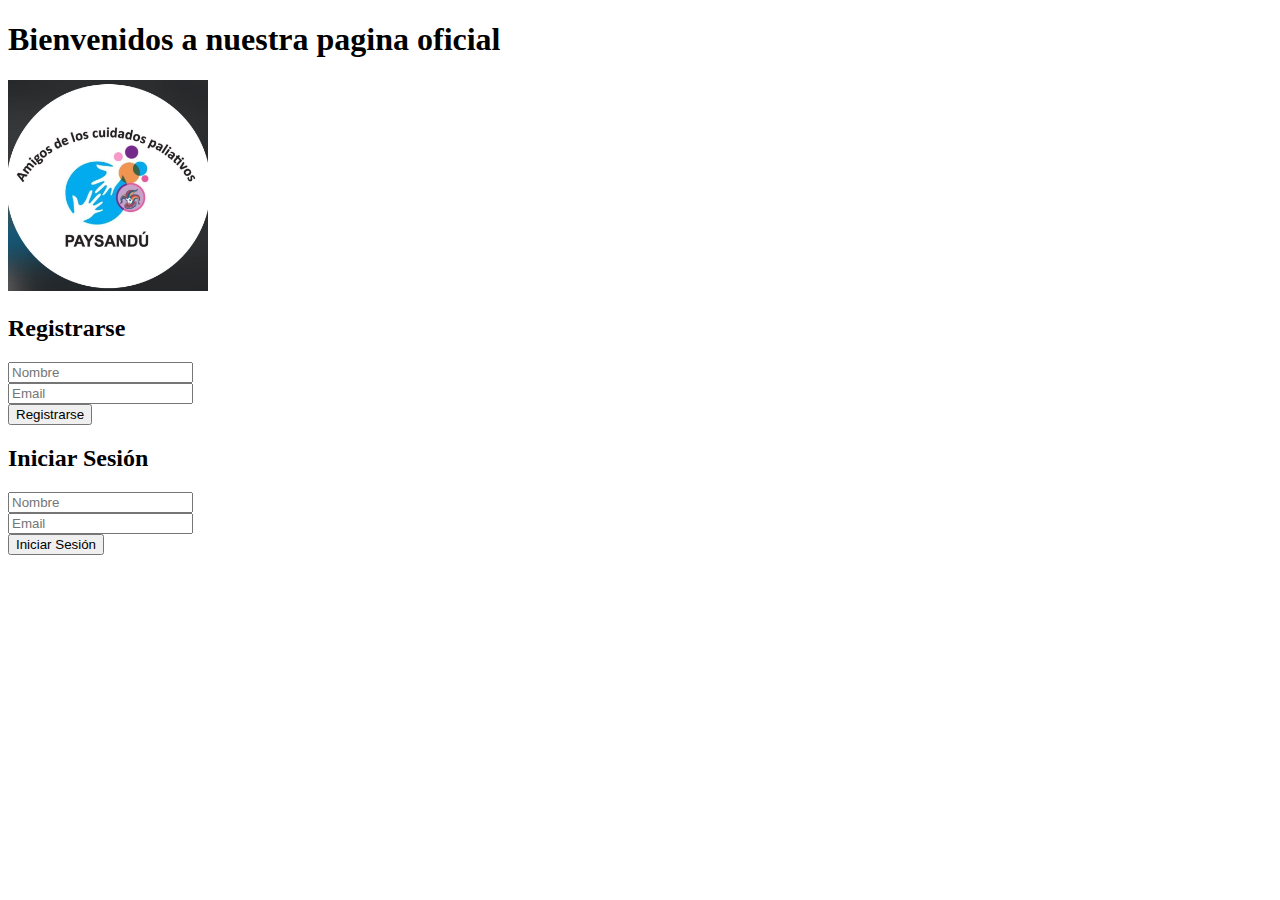
==== index.html @ 09c115ba "agregue una imagen al inicio de sesion" ====
<!DOCTYPE html>
<html lang="es">
<head>
    <meta charset="UTF-8">
    <meta name="viewport" content="width=device-width, initial-scale=1.0">
    <title>Registro e Inicio de Sesión</title>
    <link rel="stylesheet" href="style.css">
    <script src="script.js" defer></script>  
</head>
<body>
    
    <div class="container">
        <!-- Formulario de Registro -->
        <div id="registerForm" class="form-container">
            <h1> Bienvenidos a nuestra pagina oficial </h1>

            <img src="paliativos.jpg" width="200"/>
            <h2> Registrarse </h2>
            <form>
                <input type="text" id="registerName" placeholder="Nombre" required /><br>
                <input type="email" id="registerEmail" placeholder="Email" required /><br>
                <button type="submit">Registrarse</button>
            </form>
            <p id="registerMessage"></p>
        </div>

        <!-- Formulario de Inicio de Sesión -->
        <div id="loginForm" class="form-container">
            <h2>Iniciar Sesión</h2>
            <form>
                <input type="text" id="loginName" placeholder="Nombre" required /><br>
                <input type="email" id="loginEmail" placeholder="Email" required /><br>
                <button type="submit"> Iniciar Sesión </button>
            </form>
            <p id="loginMessage"></p>
        </div>
    </div>
</body>
</html>
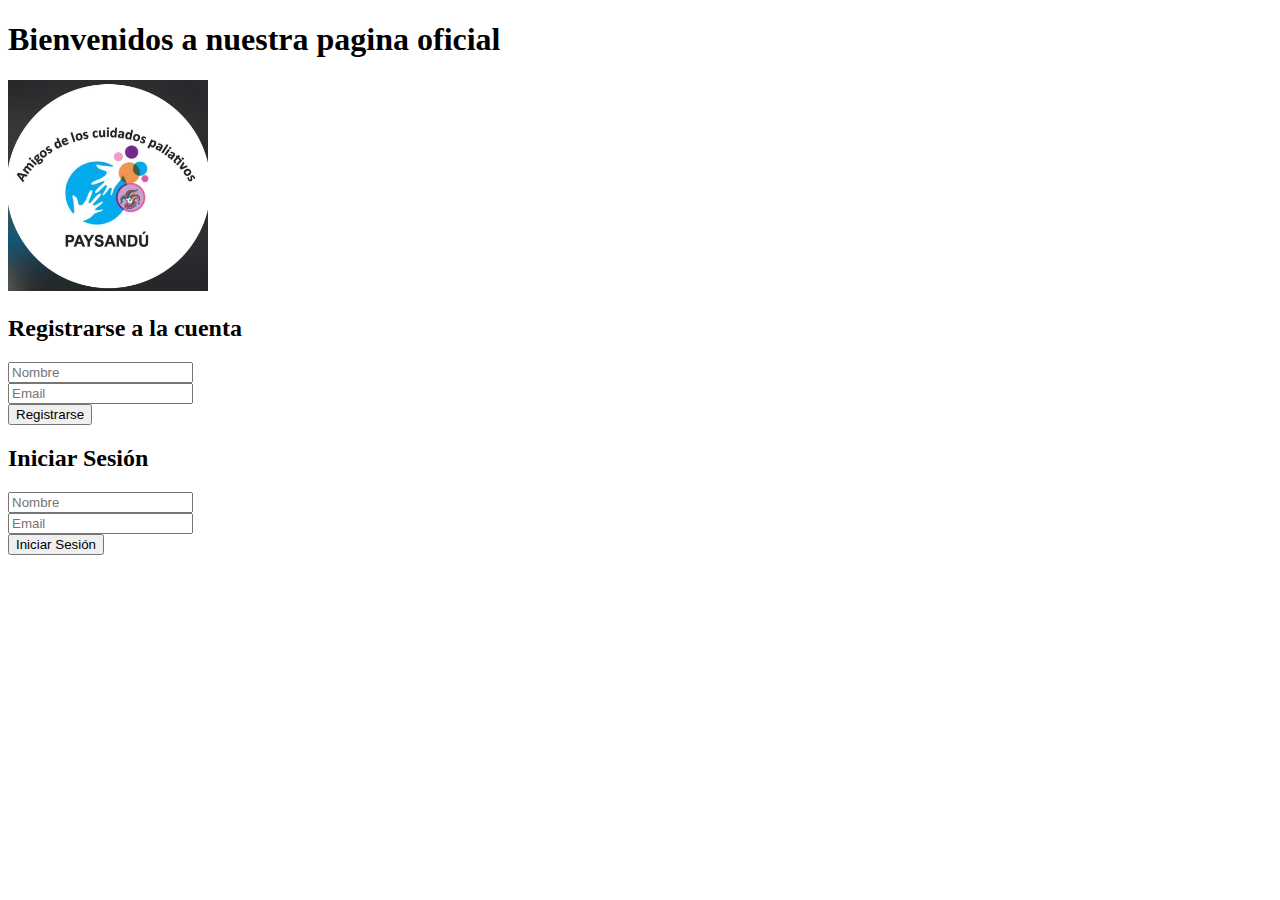
==== commit dcd14a7b: "mi primer commit" ====
--- a/index.html
+++ b/index.html
@@ -10,12 +10,12 @@
 <body>
     
     <div class="container">
-        <!-- Formulario de Registro -->
+        
         <div id="registerForm" class="form-container">
             <h1> Bienvenidos a nuestra pagina oficial </h1>
 
             <img src="paliativos.jpg" width="200"/>
-            <h2> Registrarse </h2>
+            <h2> Registrarse a la cuenta </h2>
             <form>
                 <input type="text" id="registerName" placeholder="Nombre" required /><br>
                 <input type="email" id="registerEmail" placeholder="Email" required /><br>
@@ -24,7 +24,6 @@
             <p id="registerMessage"></p>
         </div>
 
-        <!-- Formulario de Inicio de Sesión -->
         <div id="loginForm" class="form-container">
             <h2>Iniciar Sesión</h2>
             <form>
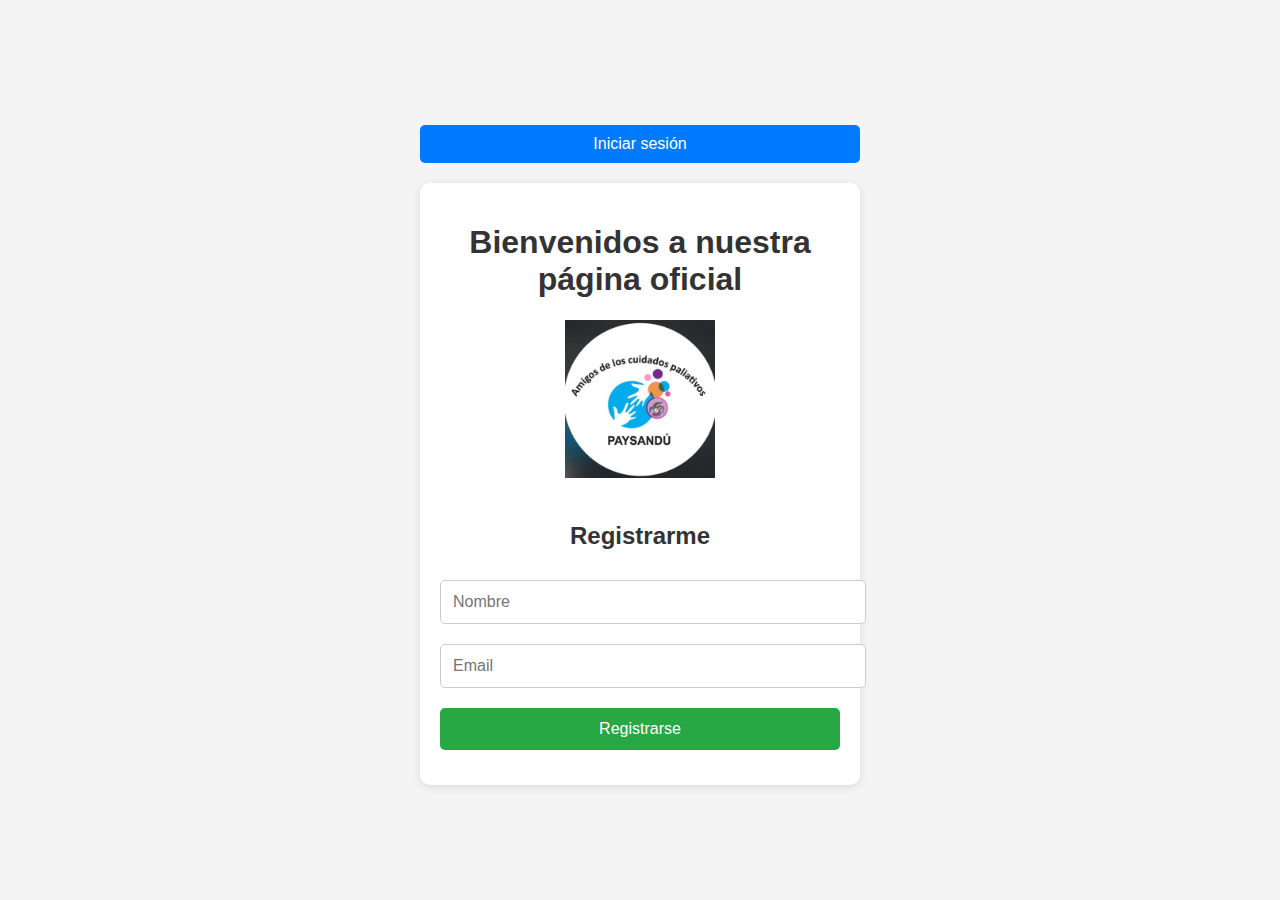
==== commit 7035be59: "realice un boton de inicio de sesion" ====
--- a/index.html
+++ b/index.html
@@ -4,19 +4,21 @@
     <meta charset="UTF-8">
     <meta name="viewport" content="width=device-width, initial-scale=1.0">
     <title>Registro e Inicio de Sesión</title>
-    <link rel="stylesheet" href="style.css">
+    <link rel="stylesheet" href="login.style.css">    
     <script src="script.js" defer></script>  
 </head>
 <body>
     
     <div class="container">
         
-        <div id="registerForm" class="form-container">
-            <h1> Bienvenidos a nuestra pagina oficial </h1>
+        <button id="toggleFormBtn">Iniciar sesión</button>
 
-            <img src="paliativos.jpg" width="200"/>
-            <h2> Registrarse a la cuenta </h2>
-            <form>
+        
+        <div id="registerForm" class="form-container active">
+            <h1>Bienvenidos a nuestra página oficial</h1>
+            <img src="paliativos.jpg" width="200" alt="Imagen">
+            <h2>Registrarme</h2>
+            <form id="registerFormElement">
                 <input type="text" id="registerName" placeholder="Nombre" required /><br>
                 <input type="email" id="registerEmail" placeholder="Email" required /><br>
                 <button type="submit">Registrarse</button>
@@ -24,15 +26,16 @@
             <p id="registerMessage"></p>
         </div>
 
+        
         <div id="loginForm" class="form-container">
             <h2>Iniciar Sesión</h2>
-            <form>
+            <form id="loginFormElement">
                 <input type="text" id="loginName" placeholder="Nombre" required /><br>
                 <input type="email" id="loginEmail" placeholder="Email" required /><br>
-                <button type="submit"> Iniciar Sesión </button>
+                <button type="submit">Iniciar sesión</button>
             </form>
             <p id="loginMessage"></p>
         </div>
     </div>
 </body>
-</html>+</html>
--- a/login.style.css
+++ b/login.style.css
@@ -0,0 +1,91 @@
+
+body {
+    font-family: 'Arial', sans-serif;
+    margin: 0;
+    padding: 0;
+    background-color: #f4f4f4;
+    display: flex;
+    justify-content: center;
+    align-items: center;
+    height: 100vh;
+    flex-direction: column;
+}
+
+h1, h2 {
+    text-align: center;
+    color: #333;
+}
+
+#toggleFormBtn {
+    background-color: #007bff;
+    color: white;
+    padding: 10px 20px;
+    border: none;
+    border-radius: 5px;
+    cursor: pointer;
+    margin-bottom: 20px;
+    transition: background-color 0.3s ease;
+}
+
+#toggleFormBtn:hover {
+    background-color: #0056b3;
+}
+
+
+.form-container {
+    width: 100%;
+    max-width: 400px;
+    background-color: #fff;
+    padding: 20px;
+    border-radius: 10px;
+    box-shadow: 0 2px 10px rgba(0, 0, 0, 0.1);
+    text-align: center;
+    display: none; 
+}
+
+.form-container.active {
+    display: block; 
+}
+
+img {
+    width: 150px;
+    margin-bottom: 20px;
+}
+
+
+input {
+    width: 100%;
+    padding: 12px;
+    margin: 10px 0;
+    border: 1px solid #ccc;
+    border-radius: 5px;
+    font-size: 16px;
+}
+
+button {
+    width: 100%;
+    padding: 12px;
+    background-color: #28a745;
+    color: white;
+    border: none;
+    border-radius: 5px;
+    cursor: pointer;
+    font-size: 16px;
+    margin-top: 10px;
+}
+
+button:hover {
+    background-color: #218838;
+}
+
+button:active {
+    background-color: #1e7e34;
+}
+
+
+#registerMessage, #loginMessage {
+    margin-top: 15px;
+    color: red;
+    font-size: 14px;
+    text-align: center;
+}
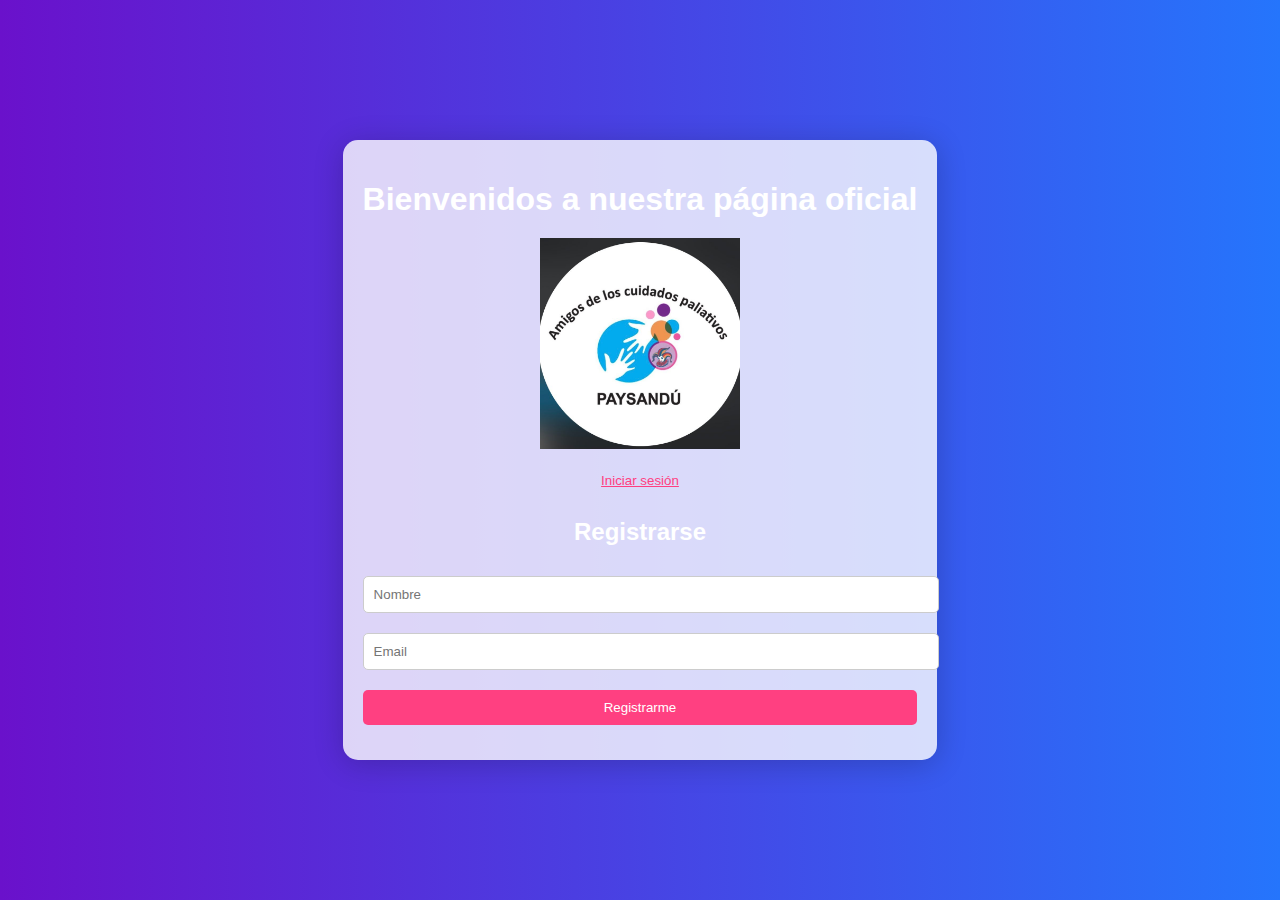
==== commit 255419a4: "agregue la primera foto en el catalogo" ====
--- a/index.html
+++ b/index.html
@@ -4,38 +4,49 @@
     <meta charset="UTF-8">
     <meta name="viewport" content="width=device-width, initial-scale=1.0">
     <title>Registro e Inicio de Sesión</title>
-    <link rel="stylesheet" href="login.style.css">    
-    <script src="script.js" defer></script>  
+    <link rel="stylesheet" href="login.style.css">
+    <script src="script.js" defer></script>
 </head>
 <body>
-    
     <div class="container">
+        <h1>Bienvenidos a nuestra página oficial</h1>
+        <img src="paliativos.jpg" width="200" alt="Imagen de Bienvenida">
         
         <button id="toggleFormBtn">Iniciar sesión</button>
 
-        
         <div id="registerForm" class="form-container active">
-            <h1>Bienvenidos a nuestra página oficial</h1>
-            <img src="paliativos.jpg" width="200" alt="Imagen">
-            <h2>Registrarme</h2>
+            <h2>Registrarse</h2>
             <form id="registerFormElement">
-                <input type="text" id="registerName" placeholder="Nombre" required /><br>
-                <input type="email" id="registerEmail" placeholder="Email" required /><br>
-                <button type="submit">Registrarse</button>
+                <input type="text" id="registerName" placeholder="Nombre" required />
+                <input type="email" id="registerEmail" placeholder="Email" required />
+                <button type="submit">Registrarme</button>
             </form>
             <p id="registerMessage"></p>
         </div>
 
-        
         <div id="loginForm" class="form-container">
             <h2>Iniciar Sesión</h2>
             <form id="loginFormElement">
-                <input type="text" id="loginName" placeholder="Nombre" required /><br>
-                <input type="email" id="loginEmail" placeholder="Email" required /><br>
-                <button type="submit">Iniciar sesión</button>
+                <input type="text" id="loginName" placeholder="Nombre" required />
+                <input type="email" id="loginEmail" placeholder="Email" required />
+
+                <div class="gender-selection">
+                    <label>
+                        <input type="radio" name="gender" value="masculino" required />
+                        Masculino
+                    </label>
+                    <label>
+                        <input type="radio" name="gender" value="femenino" required />
+                        Femenino
+                    </label>
+                </div>
+
+                <button type="submit">Iniciar Sesión</button>
             </form>
             <p id="loginMessage"></p>
         </div>
     </div>
 </body>
 </html>
+
+
--- a/login.style.css
+++ b/login.style.css
@@ -1,45 +1,30 @@
-
 body {
     font-family: 'Arial', sans-serif;
     margin: 0;
     padding: 0;
-    background-color: #f4f4f4;
+    background: linear-gradient(to right, #6a11cb, #2575fc); 
     display: flex;
     justify-content: center;
     align-items: center;
     height: 100vh;
-    flex-direction: column;
+    color: #fff; 
 }
 
-h1, h2 {
+.container {
     text-align: center;
-    color: #333;
+    background-color: rgba(255, 255, 255, 0.8); 
+    border-radius: 15px;
+    padding: 20px;
+    box-shadow: 0 4px 30px rgba(0, 0, 0, 0.2);
 }
 
-#toggleFormBtn {
-    background-color: #007bff;
-    color: white;
-    padding: 10px 20px;
-    border: none;
-    border-radius: 5px;
-    cursor: pointer;
+h1 {
     margin-bottom: 20px;
-    transition: background-color 0.3s ease;
 }
-
-#toggleFormBtn:hover {
-    background-color: #0056b3;
-}
-
 
 .form-container {
     width: 100%;
-    max-width: 400px;
-    background-color: #fff;
-    padding: 20px;
-    border-radius: 10px;
-    box-shadow: 0 2px 10px rgba(0, 0, 0, 0.1);
-    text-align: center;
+    margin-top: 20px;
     display: none; 
 }
 
@@ -47,45 +32,146 @@
     display: block; 
 }
 
-img {
-    width: 150px;
-    margin-bottom: 20px;
-}
-
-
 input {
     width: 100%;
-    padding: 12px;
+    padding: 10px;
     margin: 10px 0;
     border: 1px solid #ccc;
     border-radius: 5px;
-    font-size: 16px;
+    transition: border-color 0.3s;
+}
+
+input:focus {
+    border-color: #6a11cb; 
+    outline: none; 
 }
 
 button {
     width: 100%;
-    padding: 12px;
-    background-color: #28a745;
+    padding: 10px;
+    background-color: #ff4081; 
     color: white;
     border: none;
     border-radius: 5px;
     cursor: pointer;
-    font-size: 16px;
     margin-top: 10px;
+    transition: background-color 0.3s; 
 }
 
 button:hover {
-    background-color: #218838;
+    background-color: #f50057; 
 }
-
-button:active {
-    background-color: #1e7e34;
-}
-
 
 #registerMessage, #loginMessage {
     margin-top: 15px;
-    color: red;
+    color: #d9534f; 
     font-size: 14px;
+}
+
+#toggleFormBtn {
+    background-color: transparent;
+    color: #ff4081; 
+    border: none;
+    cursor: pointer;
+    margin-top: 10px;
+    text-decoration: underline; 
+}
+
+#toggleFormBtn:hover {
+    color: #f50057; 
+}
+
+body {
+    font-family: 'Arial', sans-serif;
+    margin: 0;
+    padding: 0;
+    background: linear-gradient(to right, #6a11cb, #2575fc);
+    display: flex;
+    justify-content: center;
+    align-items: center;
+    height: 100vh;
+    color: #fff;
+}
+
+.container {
     text-align: center;
+    background-color: rgba(255, 255, 255, 0.8);
+    border-radius: 15px;
+    padding: 20px;
+    box-shadow: 0 4px 30px rgba(0, 0, 0, 0.2);
 }
+
+h1 {
+    margin-bottom: 20px;
+}
+
+.form-container {
+    width: 100%;
+    margin-top: 20px;
+    display: none; 
+}
+
+.form-container.active {
+    display: block; 
+}
+
+input {
+    width: 100%;
+    padding: 10px;
+    margin: 10px 0;
+    border: 1px solid #ccc;
+    border-radius: 5px;
+    transition: border-color 0.3s;
+}
+
+input:focus {
+    border-color: #6a11cb;
+    outline: none;
+}
+
+button {
+    width: 100%;
+    padding: 10px;
+    background-color: #ff4081;
+    color: white;
+    border: none;
+    border-radius: 5px;
+    cursor: pointer;
+    margin-top: 10px;
+    transition: background-color 0.3s;
+}
+
+button:hover {
+    background-color: #f50057;
+}
+
+.gender-selection {
+    display: flex;
+    justify-content: center;
+    margin: 10px 0;
+}
+
+.gender-selection label {
+    margin: 0 15px;
+    color: #333; 
+}
+
+#registerMessage, #loginMessage {
+    margin-top: 15px;
+    color: #d9534f;
+    font-size: 14px;
+}
+
+#toggleFormBtn {
+    background-color: transparent;
+    color: #ff4081;
+    border: none;
+    cursor: pointer;
+    margin-top: 10px;
+    text-decoration: underline;
+}
+
+#toggleFormBtn:hover {
+    color: #f50057;
+}
+
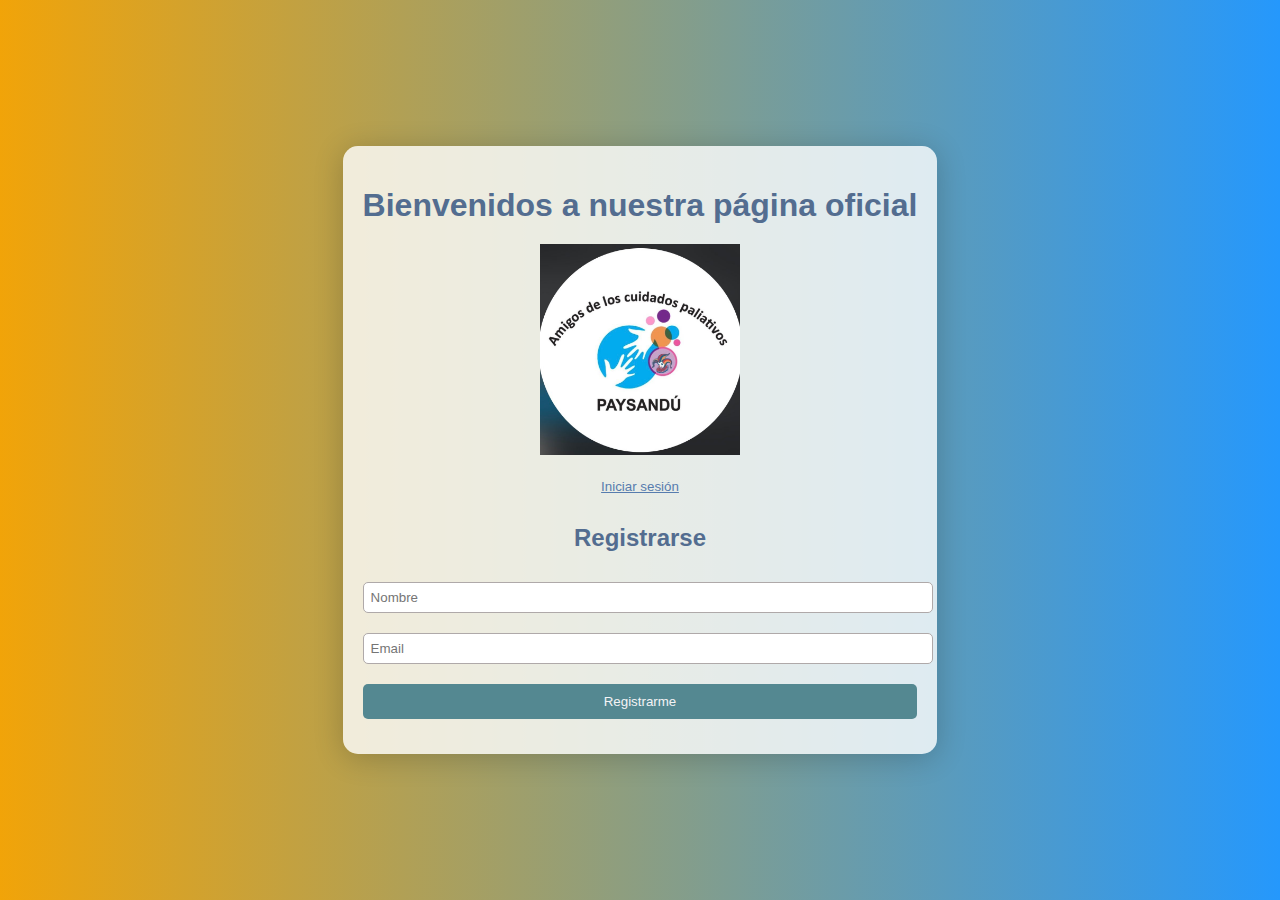
==== commit d6b3d245: "cambie los colores del login" ====
--- a/index.html
+++ b/index.html
@@ -47,6 +47,4 @@
         </div>
     </div>
 </body>
-</html>
-
-
+</html>--- a/login.style.css
+++ b/login.style.css
@@ -1,96 +1,13 @@
 body {
-    font-family: 'Arial', sans-serif;
+    font-family: 'Josefina Sans', sans-serif;
     margin: 0;
     padding: 0;
-    background: linear-gradient(to right, #6a11cb, #2575fc); 
+    background: linear-gradient(to right, hsl(40, 93%, 49%), #2598fc);
     display: flex;
     justify-content: center;
     align-items: center;
     height: 100vh;
-    color: #fff; 
-}
-
-.container {
-    text-align: center;
-    background-color: rgba(255, 255, 255, 0.8); 
-    border-radius: 15px;
-    padding: 20px;
-    box-shadow: 0 4px 30px rgba(0, 0, 0, 0.2);
-}
-
-h1 {
-    margin-bottom: 20px;
-}
-
-.form-container {
-    width: 100%;
-    margin-top: 20px;
-    display: none; 
-}
-
-.form-container.active {
-    display: block; 
-}
-
-input {
-    width: 100%;
-    padding: 10px;
-    margin: 10px 0;
-    border: 1px solid #ccc;
-    border-radius: 5px;
-    transition: border-color 0.3s;
-}
-
-input:focus {
-    border-color: #6a11cb; 
-    outline: none; 
-}
-
-button {
-    width: 100%;
-    padding: 10px;
-    background-color: #ff4081; 
-    color: white;
-    border: none;
-    border-radius: 5px;
-    cursor: pointer;
-    margin-top: 10px;
-    transition: background-color 0.3s; 
-}
-
-button:hover {
-    background-color: #f50057; 
-}
-
-#registerMessage, #loginMessage {
-    margin-top: 15px;
-    color: #d9534f; 
-    font-size: 14px;
-}
-
-#toggleFormBtn {
-    background-color: transparent;
-    color: #ff4081; 
-    border: none;
-    cursor: pointer;
-    margin-top: 10px;
-    text-decoration: underline; 
-}
-
-#toggleFormBtn:hover {
-    color: #f50057; 
-}
-
-body {
-    font-family: 'Arial', sans-serif;
-    margin: 0;
-    padding: 0;
-    background: linear-gradient(to right, #6a11cb, #2575fc);
-    display: flex;
-    justify-content: center;
-    align-items: center;
-    height: 100vh;
-    color: #fff;
+    color: #536d90;
 }
 
 .container {
@@ -117,23 +34,23 @@
 
 input {
     width: 100%;
-    padding: 10px;
+    padding: 7px;
     margin: 10px 0;
-    border: 1px solid #ccc;
+    border: 1px solid #afa9a9;
     border-radius: 5px;
     transition: border-color 0.3s;
 }
 
 input:focus {
-    border-color: #6a11cb;
+    border-color: #577cae;
     outline: none;
 }
 
 button {
     width: 100%;
     padding: 10px;
-    background-color: #ff4081;
-    color: white;
+    background-color: #548891;
+    color: rgb(243, 243, 245);
     border: none;
     border-radius: 5px;
     cursor: pointer;
@@ -142,7 +59,7 @@
 }
 
 button:hover {
-    background-color: #f50057;
+    background-color: #121714;
 }
 
 .gender-selection {
@@ -164,7 +81,7 @@
 
 #toggleFormBtn {
     background-color: transparent;
-    color: #ff4081;
+    color:  #577cae;
     border: none;
     cursor: pointer;
     margin-top: 10px;
@@ -172,6 +89,5 @@
 }
 
 #toggleFormBtn:hover {
-    color: #f50057;
+    color:  #577cae;
 }
-
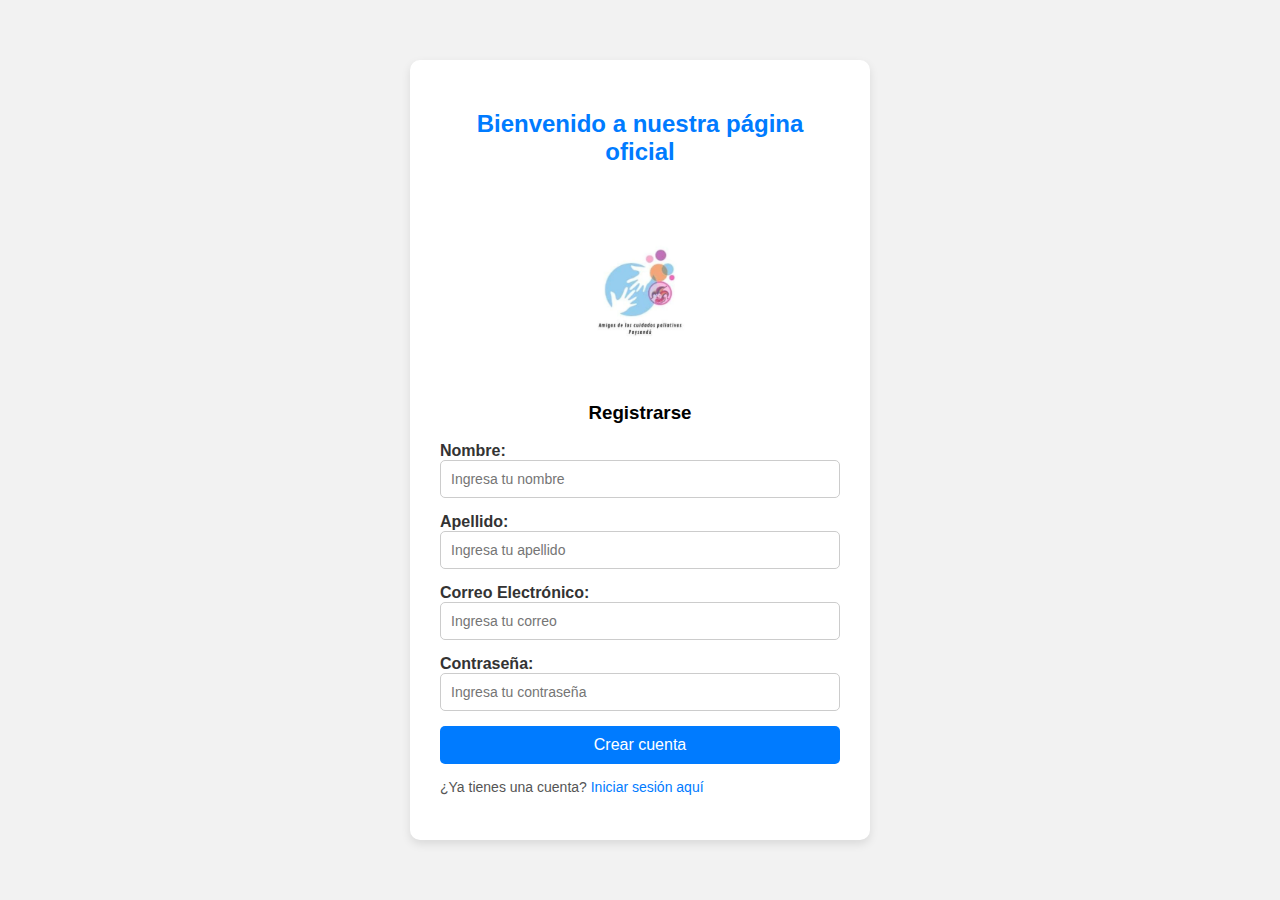
==== commit 2810b061: "agregue dos botones de catalogo y redes sociales" ====
--- a/index.html
+++ b/index.html
@@ -3,48 +3,80 @@
 <head>
     <meta charset="UTF-8">
     <meta name="viewport" content="width=device-width, initial-scale=1.0">
-    <title>Registro e Inicio de Sesión</title>
+    <title>Inicio de Sesión</title>
+    <script src="script.js"></script>
     <link rel="stylesheet" href="login.style.css">
-    <script src="script.js" defer></script>
 </head>
 <body>
-    <div class="container">
-        <h1>Bienvenidos a nuestra página oficial</h1>
-        <img src="paliativos.jpg" width="200" alt="Imagen de Bienvenida">
+
+    <div class="login-container">
+        <h2>Bienvenido a nuestra página oficial</h2>
+        <img src="logo..paliativos2.jpg" width="200">
         
-        <button id="toggleFormBtn">Iniciar sesión</button>
+        <h3 id="registerHeader">Registrarse</h3>
 
-        <div id="registerForm" class="form-container active">
-            <h2>Registrarse</h2>
-            <form id="registerFormElement">
-                <input type="text" id="registerName" placeholder="Nombre" required />
-                <input type="email" id="registerEmail" placeholder="Email" required />
-                <button type="submit">Registrarme</button>
-            </form>
-            <p id="registerMessage"></p>
+        <form id="loginForm">
+            <div class="form-group">
+                <label for="nombre">Nombre:</label>
+                <input type="text" id="nombre" name="nombre" placeholder="Ingresa tu nombre" required>
+            </div>
+
+            <div class="form-group">
+                <label for="apellido">Apellido:</label>
+                <input type="text" id="apellido" name="apellido" placeholder="Ingresa tu apellido" required>
+            </div>
+
+            <div class="form-group">
+                <label for="email">Correo Electrónico:</label>
+                <input type="email" id="email" name="email" placeholder="Ingresa tu correo" required>
+            </div>
+
+            <div class="form-group">
+                <label for="password">Contraseña:</label>
+                <input type="password" id="password" name="password" placeholder="Ingresa tu contraseña" required>
+            </div>
+
+            <div class="form-group">
+                <input type="submit" value="Crear cuenta">
+            </div>
+
+            <div class="form-group">
+                <p>¿Ya tienes una cuenta? <a href="#" id="loginBtn">Iniciar sesión aquí</a></p>
+            </div>
+        </form>
+
+        
+        <div id="registrationSuccessMessage" style="display:none;">
+            <p>¡Te has registrado con éxito! Ahora puedes iniciar sesión con tu correo y contraseña.</p>
+            <button id="goToLoginBtn">Iniciar sesión</button> 
         </div>
 
-        <div id="loginForm" class="form-container">
-            <h2>Iniciar Sesión</h2>
-            <form id="loginFormElement">
-                <input type="text" id="loginName" placeholder="Nombre" required />
-                <input type="email" id="loginEmail" placeholder="Email" required />
-
-                <div class="gender-selection">
-                    <label>
-                        <input type="radio" name="gender" value="masculino" required />
-                        Masculino
-                    </label>
-                    <label>
-                        <input type="radio" name="gender" value="femenino" required />
-                        Femenino
-                    </label>
+        
+        <div id="loginMessage" style="display:none;">
+            <h3>Iniciar sesión</h3>
+            <form id="existingLoginForm">
+                <div class="form-group">
+                    <label for="existingEmail">Correo Electrónico:</label>
+                    <input type="email" id="existingEmail" name="existingEmail" placeholder="Ingresa tu correo" required>
                 </div>
 
-                <button type="submit">Iniciar Sesión</button>
+                <div class="form-group">
+                    <label for="existingPassword">Contraseña:</label>
+                    <input type="password" id="existingPassword" name="existingPassword" placeholder="Ingresa tu contraseña" required>
+                </div>
+
+                <div class="form-group">
+                    <input type="button" value="Iniciar sesión" onclick="iniciarSesion()">
+                </div>
+
+                <div class="form-group">
+                    <p>¿No tienes cuenta? <a href="#" id="registerBtn">Regístrate aquí</a></p>
+                </div>
             </form>
-            <p id="loginMessage"></p>
         </div>
     </div>
+
+   
 </body>
-</html>+</html>
+
--- a/login.style.css
+++ b/login.style.css
@@ -1,93 +1,93 @@
 body {
-    font-family: 'Josefina Sans', sans-serif;
+    font-family: Arial, sans-serif;
+    background-color: #f2f2f2;
     margin: 0;
     padding: 0;
-    background: linear-gradient(to right, hsl(40, 93%, 49%), #2598fc);
     display: flex;
     justify-content: center;
     align-items: center;
     height: 100vh;
-    color: #536d90;
 }
 
-.container {
+.login-container {
+    background-color: #fff;
+    padding: 30px;
+    border-radius: 10px;
+    box-shadow: 0px 4px 10px rgba(0,0,0,0.1);
+    width: 100%;
+    max-width: 400px;
     text-align: center;
-    background-color: rgba(255, 255, 255, 0.8);
-    border-radius: 15px;
-    padding: 20px;
-    box-shadow: 0 4px 30px rgba(0, 0, 0, 0.2);
 }
 
-h1 {
+h2 {
+    color: #007bff;
     margin-bottom: 20px;
 }
 
-.form-container {
-    width: 100%;
-    margin-top: 20px;
-    display: none; 
+.form-group {
+    margin-bottom: 15px;
+    text-align: left;
 }
 
-.form-container.active {
-    display: block; 
+.form-group label {
+    font-weight: bold;
+    margin-bottom: 5px;
+    color: #333;
 }
 
-input {
+.form-group input {
     width: 100%;
-    padding: 7px;
-    margin: 10px 0;
-    border: 1px solid #afa9a9;
+    padding: 10px;
+    border: 1px solid #ccc;
     border-radius: 5px;
-    transition: border-color 0.3s;
+    font-size: 14px;
+    box-sizing: border-box;
 }
 
-input:focus {
-    border-color: #577cae;
+.form-group input:focus {
+    border-color: #007bff;
     outline: none;
 }
 
-button {
-    width: 100%;
-    padding: 10px;
-    background-color: #548891;
-    color: rgb(243, 243, 245);
+.form-group input[type="submit"] {
+    background-color: #007bff;
+    color: #fff;
     border: none;
-    border-radius: 5px;
     cursor: pointer;
-    margin-top: 10px;
+    font-size: 16px;
     transition: background-color 0.3s;
 }
 
-button:hover {
-    background-color: #121714;
+.form-group input[type="submit"]:hover {
+    background-color: #0056b3;
 }
 
-.gender-selection {
-    display: flex;
-    justify-content: center;
-    margin: 10px 0;
+.form-group p {
+    margin-top: 10px;
+    font-size: 14px;
+    color: #555;
 }
 
-.gender-selection label {
-    margin: 0 15px;
-    color: #333; 
+.form-group p a {
+    color: #007bff;
+    text-decoration: none;
 }
 
-#registerMessage, #loginMessage {
-    margin-top: 15px;
-    color: #d9534f;
-    font-size: 14px;
-}
-
-#toggleFormBtn {
-    background-color: transparent;
-    color:  #577cae;
-    border: none;
-    cursor: pointer;
-    margin-top: 10px;
+.form-group p a:hover {
     text-decoration: underline;
 }
 
-#toggleFormBtn:hover {
-    color:  #577cae;
+.form-group input[type="button"] {
+    background-color: #28a745;
+    color: #fff;
+    border: none;
+    cursor: pointer;
+    font-size: 16px;
+    transition: background-color 0.3s;
+    padding: 10px;
+    border-radius: 5px;
 }
+
+.form-group input[type="button"]:hover {
+    background-color: #218838;
+}
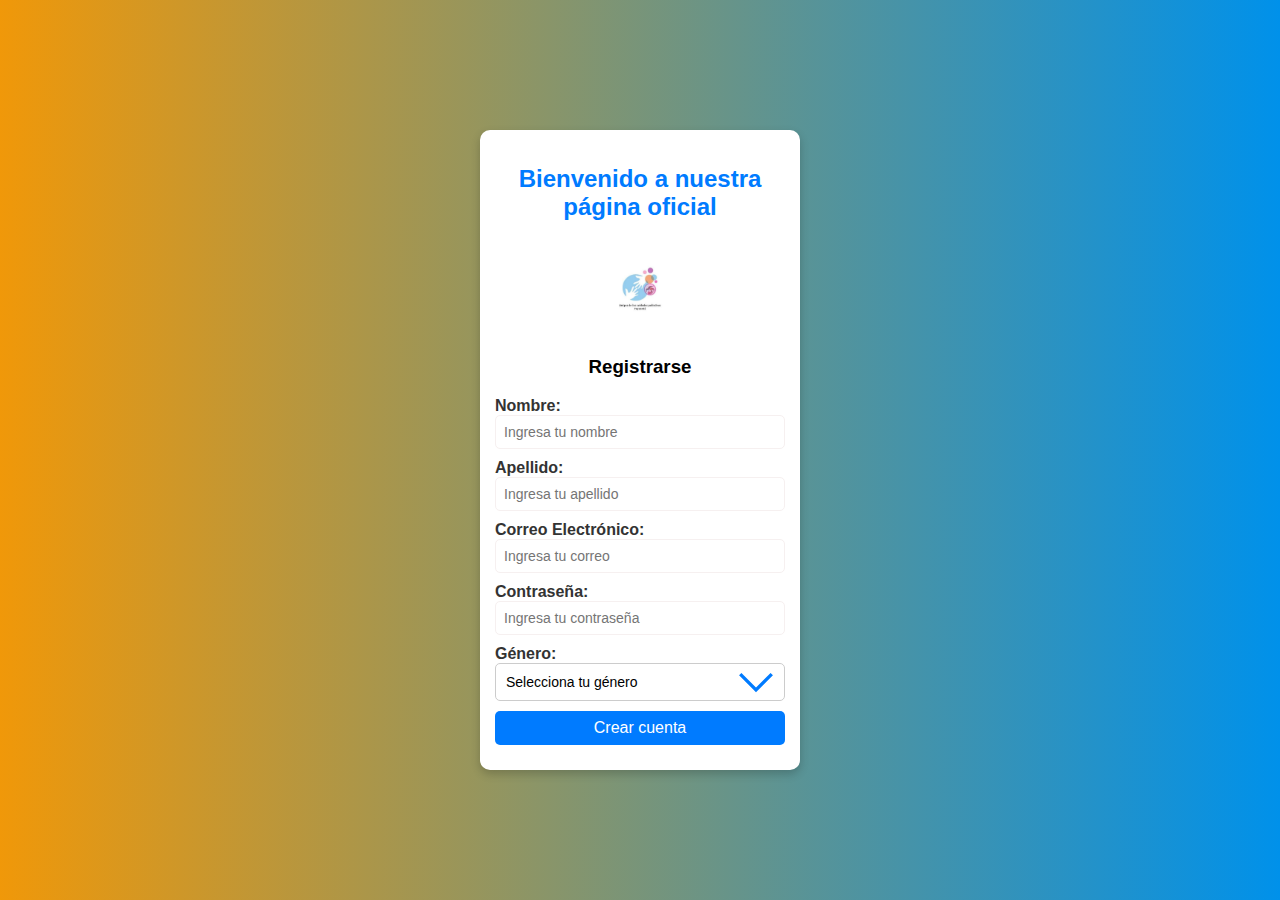
==== commit a24cb356: "hice una alerta para cuando se quieren registrarse dos veces con el mismo correo" ====
--- a/index.html
+++ b/index.html
@@ -11,11 +11,11 @@
 
     <div class="login-container">
         <h2>Bienvenido a nuestra página oficial</h2>
-        <img src="logo..paliativos2.jpg" width="200">
+        <img src="logo..paliativos2.jpg" width="100" alt="Logo">
         
         <h3 id="registerHeader">Registrarse</h3>
 
-        <form id="loginForm">
+        <form id="registerForm">
             <div class="form-group">
                 <label for="nombre">Nombre:</label>
                 <input type="text" id="nombre" name="nombre" placeholder="Ingresa tu nombre" required>
@@ -37,21 +37,29 @@
             </div>
 
             <div class="form-group">
+                <label for="genero">Género:</label>
+                <select id="genero" name="genero" required>
+                    <option value="">Selecciona tu género</option>
+                    <option value="femenino">Femenino</option>
+                    <option value="masculino">Masculino</option>
+                    <option value="otro">Otro</option>
+                </select>
+            </div>
+
+            <div class="form-group">
                 <input type="submit" value="Crear cuenta">
             </div>
 
-            <div class="form-group">
-                <p>¿Ya tienes una cuenta? <a href="#" id="loginBtn">Iniciar sesión aquí</a></p>
+            <div id="accountExistsMessage" style="display:none; color:red;">
+                <p>Ya existe una cuenta con este correo. Por favor, inicia sesión.</p>
             </div>
         </form>
 
-        
         <div id="registrationSuccessMessage" style="display:none;">
             <p>¡Te has registrado con éxito! Ahora puedes iniciar sesión con tu correo y contraseña.</p>
             <button id="goToLoginBtn">Iniciar sesión</button> 
         </div>
 
-        
         <div id="loginMessage" style="display:none;">
             <h3>Iniciar sesión</h3>
             <form id="existingLoginForm">
@@ -74,9 +82,10 @@
                 </div>
             </form>
         </div>
+
     </div>
 
-   
 </body>
 </html>
 
+
--- a/login.style.css
+++ b/login.style.css
@@ -1,6 +1,6 @@
 body {
     font-family: Arial, sans-serif;
-    background-color: #f2f2f2;
+    background: linear-gradient(to right, #f09809, #0091EA);
     margin: 0;
     padding: 0;
     display: flex;
@@ -10,22 +10,39 @@
 }
 
 .login-container {
-    background-color: #fff;
-    padding: 30px;
+    background-color: #ffffff;
+    padding: 15px;
     border-radius: 10px;
-    box-shadow: 0px 4px 10px rgba(0,0,0,0.1);
-    width: 100%;
-    max-width: 400px;
+    box-shadow: 0px 4px 10px rgba(0, 0, 0, 0.2);
+    width: 70%;
+    max-width: 320px;
     text-align: center;
+    box-sizing: border-box;
 }
 
 h2 {
     color: #007bff;
-    margin-bottom: 20px;
+    margin-bottom: 15px;
+    font-size: 1.5em;
+    word-wrap: break-word;
+}
+
+h3 {
+    margin-top: 20px;
+}
+
+@media (max-width: 480px) {
+    h2 {
+        font-size: 1.3em;
+    }
+
+    .login-container {
+        padding: 15px;
+    }
 }
 
 .form-group {
-    margin-bottom: 15px;
+    margin-bottom: 10px;
     text-align: left;
 }
 
@@ -37,8 +54,8 @@
 
 .form-group input {
     width: 100%;
-    padding: 10px;
-    border: 1px solid #ccc;
+    padding: 8px;
+    border: 1px solid rgb(246, 240, 240);
     border-radius: 5px;
     font-size: 14px;
     box-sizing: border-box;
@@ -55,11 +72,48 @@
     border: none;
     cursor: pointer;
     font-size: 16px;
-    transition: background-color 0.3s;
+    transition: background-color 0.3s, transform 0.2s;
 }
 
 .form-group input[type="submit"]:hover {
     background-color: #0056b3;
+    transform: scale(1.05);
+}
+
+#goToLoginBtn {
+    background-color: #28a745;
+    color: #fff;
+    border: none;
+    cursor: pointer;
+    font-size: 16px;
+    transition: background-color 0.3s, transform 0.2s;
+    padding: 10px 20px;
+    border-radius: 5px;
+    margin-top: 10px;
+}
+
+#goToLoginBtn:hover {
+    background-color: #218838;
+    transform: scale(1.05);
+}
+
+.form-group select {
+    width: 100%;
+    padding: 10px;
+    border: 1px solid #ccc;
+    border-radius: 5px;
+    font-size: 14px;
+    box-sizing: border-box;
+    background-color: #fff;
+    appearance: none;
+    background-image: url('data:image/svg+xml;charset=UTF-8,%3Csvg xmlns="http://www.w3.org/2000/svg" viewBox="0 0 16 16"%3E%3Cpath fill="none" stroke="%23007bff" stroke-width="1.5" d="M1 4.5l7 7 7-7" /%3E%3C/svg%3E');
+    background-repeat: no-repeat;
+    background-position: right 10px center;
+}
+
+.form-group select:focus {
+    border-color: #007bff;
+    outline: none;
 }
 
 .form-group p {
@@ -91,3 +145,4 @@
 .form-group input[type="button"]:hover {
     background-color: #218838;
 }
+
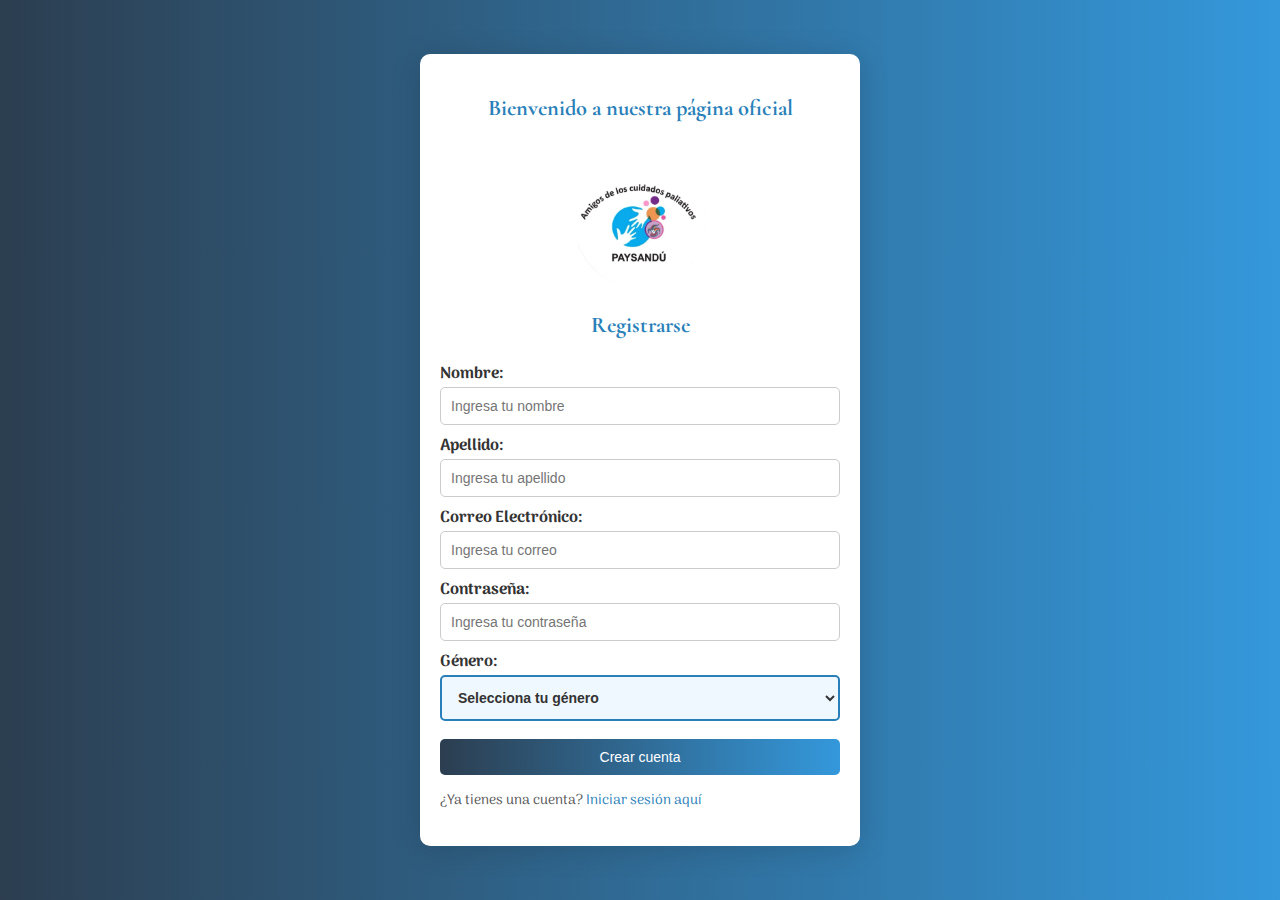
==== commit 3ae760f5: "mejore los colores y el tamaño del login" ====
--- a/index.html
+++ b/index.html
@@ -4,14 +4,15 @@
     <meta charset="UTF-8">
     <meta name="viewport" content="width=device-width, initial-scale=1.0">
     <title>Inicio de Sesión</title>
-    <script src="script.js"></script>
+    <script src="script.js" defer></script>
     <link rel="stylesheet" href="login.style.css">
+    <link href="https://fonts.googleapis.com/css2?family=Arima:wght@100..700&family=Cormorant" rel="stylesheet">
 </head>
 <body>
 
     <div class="login-container">
         <h2>Bienvenido a nuestra página oficial</h2>
-        <img src="logo..paliativos2.jpg" width="100" alt="Logo">
+        <img src="logo.blanco.jpg" width="200" alt="Logo">
         
         <h3 id="registerHeader">Registrarse</h3>
 
@@ -47,17 +48,17 @@
             </div>
 
             <div class="form-group">
-                <input type="submit" value="Crear cuenta">
+                <button type="submit" class="button-success">Crear cuenta</button>
             </div>
 
-            <div id="accountExistsMessage" style="display:none; color:red;">
-                <p>Ya existe una cuenta con este correo. Por favor, inicia sesión.</p>
+            <div class="form-group already-have-account">
+                <p>¿Ya tienes una cuenta? <a href="#" id="loginBtn">Iniciar sesión aquí</a></p>
             </div>
         </form>
 
         <div id="registrationSuccessMessage" style="display:none;">
             <p>¡Te has registrado con éxito! Ahora puedes iniciar sesión con tu correo y contraseña.</p>
-            <button id="goToLoginBtn">Iniciar sesión</button> 
+            <button id="loginRedirectBtn" class="button-login">Iniciar sesión</button>
         </div>
 
         <div id="loginMessage" style="display:none;">
@@ -74,10 +75,10 @@
                 </div>
 
                 <div class="form-group">
-                    <input type="button" value="Iniciar sesión" onclick="iniciarSesion()">
+                    <button type="button" class="button-login" onclick="iniciarSesion()">Iniciar sesión</button>
                 </div>
 
-                <div class="form-group">
+                <div class="form-group already-have-account">
                     <p>¿No tienes cuenta? <a href="#" id="registerBtn">Regístrate aquí</a></p>
                 </div>
             </form>
@@ -87,5 +88,3 @@
 
 </body>
 </html>
-
-
--- a/login.style.css
+++ b/login.style.css
@@ -1,48 +1,82 @@
 body {
-    font-family: Arial, sans-serif;
-    background: linear-gradient(to right, #f09809, #0091EA);
+    font-family: 'Arima', sans-serif;
+    background: linear-gradient(to right, #2c3e50, #3498db);
     margin: 0;
     padding: 0;
     display: flex;
     justify-content: center;
     align-items: center;
     height: 100vh;
+    color: #333;
+    box-sizing: border-box;
+    overflow: hidden;
 }
 
 .login-container {
     background-color: #ffffff;
-    padding: 15px;
+    padding: 20px;
     border-radius: 10px;
-    box-shadow: 0px 4px 10px rgba(0, 0, 0, 0.2);
-    width: 70%;
-    max-width: 320px;
+    box-shadow: 0px 4px 30px rgba(0, 0, 0, 0.15);
+    width: 90%;
+    max-width: 400px;
+    height: auto;
+    min-height: 250px;
     text-align: center;
-    box-sizing: border-box;
+    margin: 0;
 }
 
 h2 {
-    color: #007bff;
-    margin-bottom: 15px;
-    font-size: 1.5em;
+    font-family: 'Cormorant', serif;
+    color: #2980b9;
+    margin-bottom: 10px;
+    margin-top: 20px;
+    font-size: 1.4em;
     word-wrap: break-word;
 }
 
 h3 {
-    margin-top: 20px;
+    font-family: 'Cormorant', serif;
+    margin-top: 5px;
+    color: #2980b9; 
+    font-size: 1.4em;
 }
 
-@media (max-width: 480px) {
-    h2 {
-        font-size: 1.3em;
-    }
+.button-success {
+    background: linear-gradient(to right, #2c3e50, #3498db);
+    color: #fff;
+    padding: 10px 18px; 
+    border: none;
+    border-radius: 5px;
+    cursor: pointer;
+    font-size: 14px; 
+    transition: background-color 0.3s;
+    margin-top: 10px;
+    width: 100%;
+}
 
-    .login-container {
-        padding: 15px;
-    }
+.button-success:hover {
+    background: linear-gradient(to right, #1f6392, #2c3e50);
+}
+
+.button-login {
+    background-color: #2980b9;
+    color: #fff;
+    padding: 10px 18px; 
+    border: none;
+    border-radius: 5px;
+    cursor: pointer;
+    font-size: 14px; 
+    transition: background-color 0.3s;
+    margin-top: 10px;
+    width: 100%;
+}
+
+.button-login:hover {
+    background-color: #1f6392;
 }
 
 .form-group {
-    margin-bottom: 10px;
+    margin-bottom: 8px;
     text-align: left;
 }
 
@@ -52,51 +86,7 @@
     color: #333;
 }
 
-.form-group input {
-    width: 100%;
-    padding: 8px;
-    border: 1px solid rgb(246, 240, 240);
-    border-radius: 5px;
-    font-size: 14px;
-    box-sizing: border-box;
-}
-
-.form-group input:focus {
-    border-color: #007bff;
-    outline: none;
-}
-
-.form-group input[type="submit"] {
-    background-color: #007bff;
-    color: #fff;
-    border: none;
-    cursor: pointer;
-    font-size: 16px;
-    transition: background-color 0.3s, transform 0.2s;
-}
-
-.form-group input[type="submit"]:hover {
-    background-color: #0056b3;
-    transform: scale(1.05);
-}
-
-#goToLoginBtn {
-    background-color: #28a745;
-    color: #fff;
-    border: none;
-    cursor: pointer;
-    font-size: 16px;
-    transition: background-color 0.3s, transform 0.2s;
-    padding: 10px 20px;
-    border-radius: 5px;
-    margin-top: 10px;
-}
-
-#goToLoginBtn:hover {
-    background-color: #218838;
-    transform: scale(1.05);
-}
-
+.form-group input,
 .form-group select {
     width: 100%;
     padding: 10px;
@@ -104,45 +94,52 @@
     border-radius: 5px;
     font-size: 14px;
     box-sizing: border-box;
-    background-color: #fff;
-    appearance: none;
-    background-image: url('data:image/svg+xml;charset=UTF-8,%3Csvg xmlns="http://www.w3.org/2000/svg" viewBox="0 0 16 16"%3E%3Cpath fill="none" stroke="%23007bff" stroke-width="1.5" d="M1 4.5l7 7 7-7" /%3E%3C/svg%3E');
-    background-repeat: no-repeat;
-    background-position: right 10px center;
+    transition: border-color 0.3s;
+}
+
+.form-group input:focus,
+.form-group select:focus {
+    border-color: #2980b9;
+    outline: none;
+}
+
+.form-group select {
+    padding: 12px;
+    border: 2px solid #2980b9;
+    background-color: #f0f8ff;
+    color: #333;
+    font-weight: bold;
+    transition: border-color 0.3s, background-color 0.3s;
+}
+
+.form-group select:hover {
+    background-color: #d0e7ff;
+    border-color: #1f6392;
 }
 
 .form-group select:focus {
-    border-color: #007bff;
-    outline: none;
+    border-color: #1f6392;
 }
 
-.form-group p {
-    margin-top: 10px;
+.already-have-account {
+    margin-top: 5px;
     font-size: 14px;
     color: #555;
 }
 
-.form-group p a {
-    color: #007bff;
+.already-have-account a {
+    color: #2980b9;
     text-decoration: none;
 }
 
-.form-group p a:hover {
+.already-have-account a:hover {
     text-decoration: underline;
+    color: #1f6391;
 }
 
-.form-group input[type="button"] {
-    background-color: #28a745;
-    color: #fff;
-    border: none;
-    cursor: pointer;
-    font-size: 16px;
-    transition: background-color 0.3s;
-    padding: 10px;
-    border-radius: 5px;
+@media (min-width: 768px) {
+    .login-container {
+        padding: 20px;
+        min-height: 300px;
+    }
 }
-
-.form-group input[type="button"]:hover {
-    background-color: #218838;
-}
-
